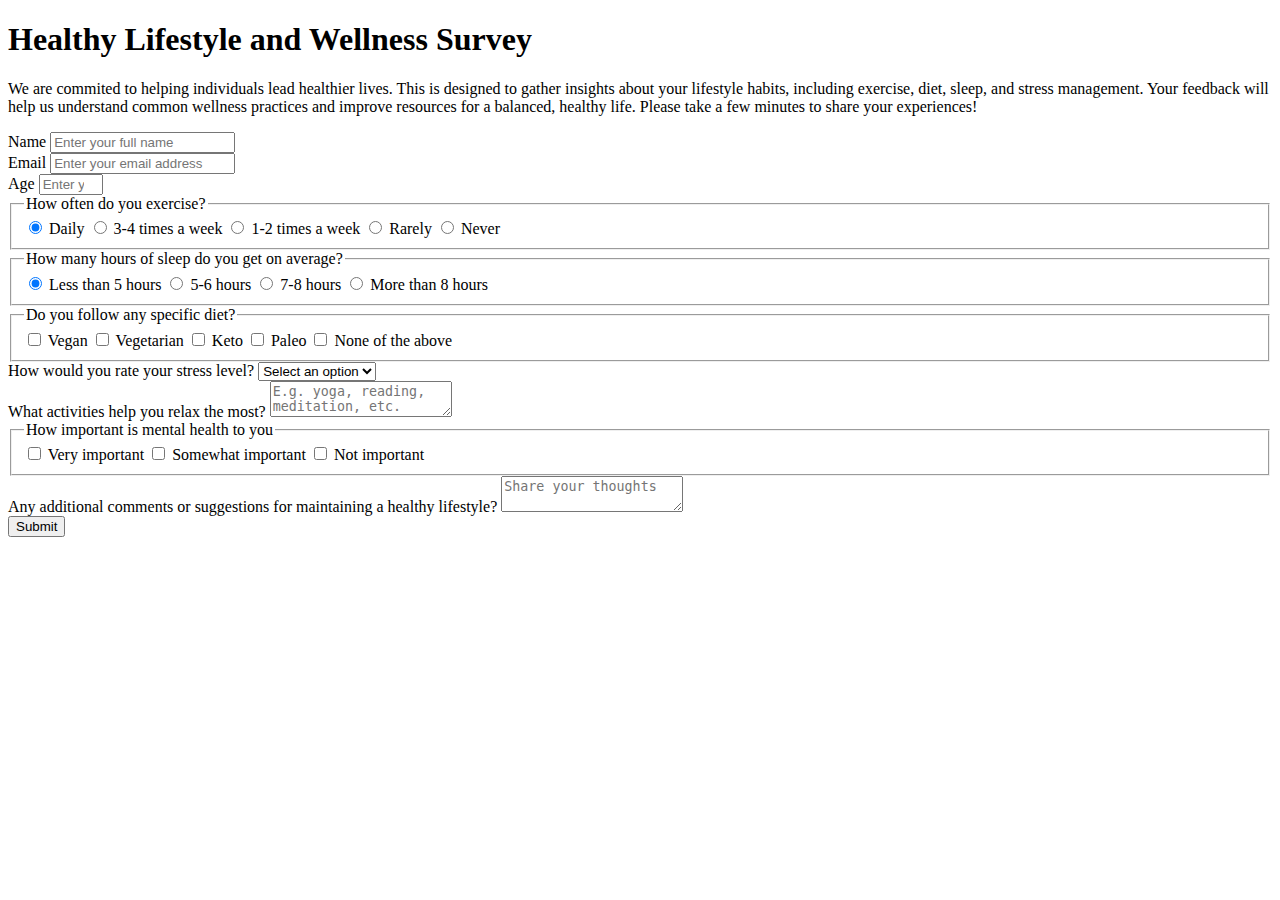
==== index.html @ 16a7bbe5 "Update and rename SurveyForm.html to index.html" ====
<!DOCTYPE html>
<html lang="en">
<head>
    <meta charset="UTF-8">
    <meta name="viewport" content="width=device-width, initial-scale=1.0">
    <title>Survey Form</title>
    <link rel="stylesheet" href="/project/FreeCodeCamp/Survey Form/SFstyle.css">
</head>
<body>
    <h1 id="title">Healthy Lifestyle and Wellness Survey</h1>
    <p id="description">We are commited to helping individuals lead healthier lives. This is designed to gather insights about your lifestyle habits, including exercise, diet, sleep, and stress management. Your feedback will help us understand common wellness practices and improve resources for a balanced, healthy life. Please take a few minutes to share your experiences!</p>
    <form id="survey-form" action="" method="post">
        <div>
            <label id="name-label" for="name">Name</label>
            <input type="text" id="name" placeholder="Enter your full name" required>
        </div>
        <div>
            <label id="email-label" for="email">Email</label>
            <input type="email" id="email" placeholder="Enter your email address" required>

        </div>
        <div>
            <label id="number-label" for="number">Age</label>
            <input type="number" id="number" placeholder="Enter your age" min="12" max="120" required>
        </div>
        <div>
            <fieldset>
                <legend>How often do you exercise?</legend>
                <label for="">
                    <input type="radio" name="exercise" value="ex1" checked> Daily
                </label>
                <label for="">
                    <input type="radio" name="exercise" value="ex2"> 3-4 times a week
                </label>
                <label for="">
                    <input type="radio" name="exercise" value="ex3"> 1-2 times a week
                </label>
                <label for="">
                    <input type="radio" name="exercise" value="ex4"> Rarely
                </label>
                <label for="">
                    <input type="radio" name="exercise" value="ex5"> Never
                </label>
            </fieldset>
        </div>
        <div>
            <fieldset>
               <legend>How many hours of sleep do you get on average?</legend>
               <label for="">
                   <input type="radio" name="sleep" value="sl1" checked> Less than 5 hours
               </label>
               <label for="">
                   <input type="radio" name="sleep" value="sl2"> 5-6 hours
               </label>
               <label for="">
                  <input type="radio" name="sleep" value="sl3"> 7-8 hours
               </label>
               <label for="">
                  <input type="radio" name="sleep" value="sl4"> More than 8 hours
               </label>
            </fieldset>
        </div>
        <div>
            <fieldset>
                <legend>Do you follow any specific diet?</legend>
                <label>
                    <input type="checkbox" value="c1"> Vegan
                </label>
                <label>
                    <input type="checkbox" value="c2"> Vegetarian
                </label>
                <label>
                    <input type="checkbox" value="c3"> Keto
                </label>
                <label>
                    <input type="checkbox" value="c4"> Paleo
                </label>
                <label>
                    <input type="checkbox" value="c5"> None of the above
                </label>
            </fieldset>
        </div>
        <div>
            <label for="dropdown">How would you rate your stress level?</label>
            <select name="" id="dropdown" required>
                <option value="0">Select an option</option>
                <option value="1">Low</option>
                <option value="2">Moderate</option>
                <option value="3">High</option>
            </select>
        </div>
        <div>
            <label for="activities">What activities help you relax the most?</label>
            <textarea id="activities" placeholder="E.g. yoga, reading, meditation, etc."></textarea>
        </div>
        <div>
            <fieldset>
                <legend>How important is mental health to you</legend>
                <label>
                    <input type="checkbox" value="m1"> Very important
                </label>
                <label>
                    <input type="checkbox" value="m2"> Somewhat important
                </label>
                <label>
                    <input type="checkbox" value="m3"> Not important
                </label>
            </fieldset>
        </div>
        <div>
            <label for="comments">Any additional comments or suggestions for maintaining a healthy lifestyle?</label>
            <textarea id="comments" placeholder="Share your thoughts"></textarea>
        </div>
        <div>
            <button type="submit" id="submit">Submit</button>
        </div>
    </form>
</body>
</html>
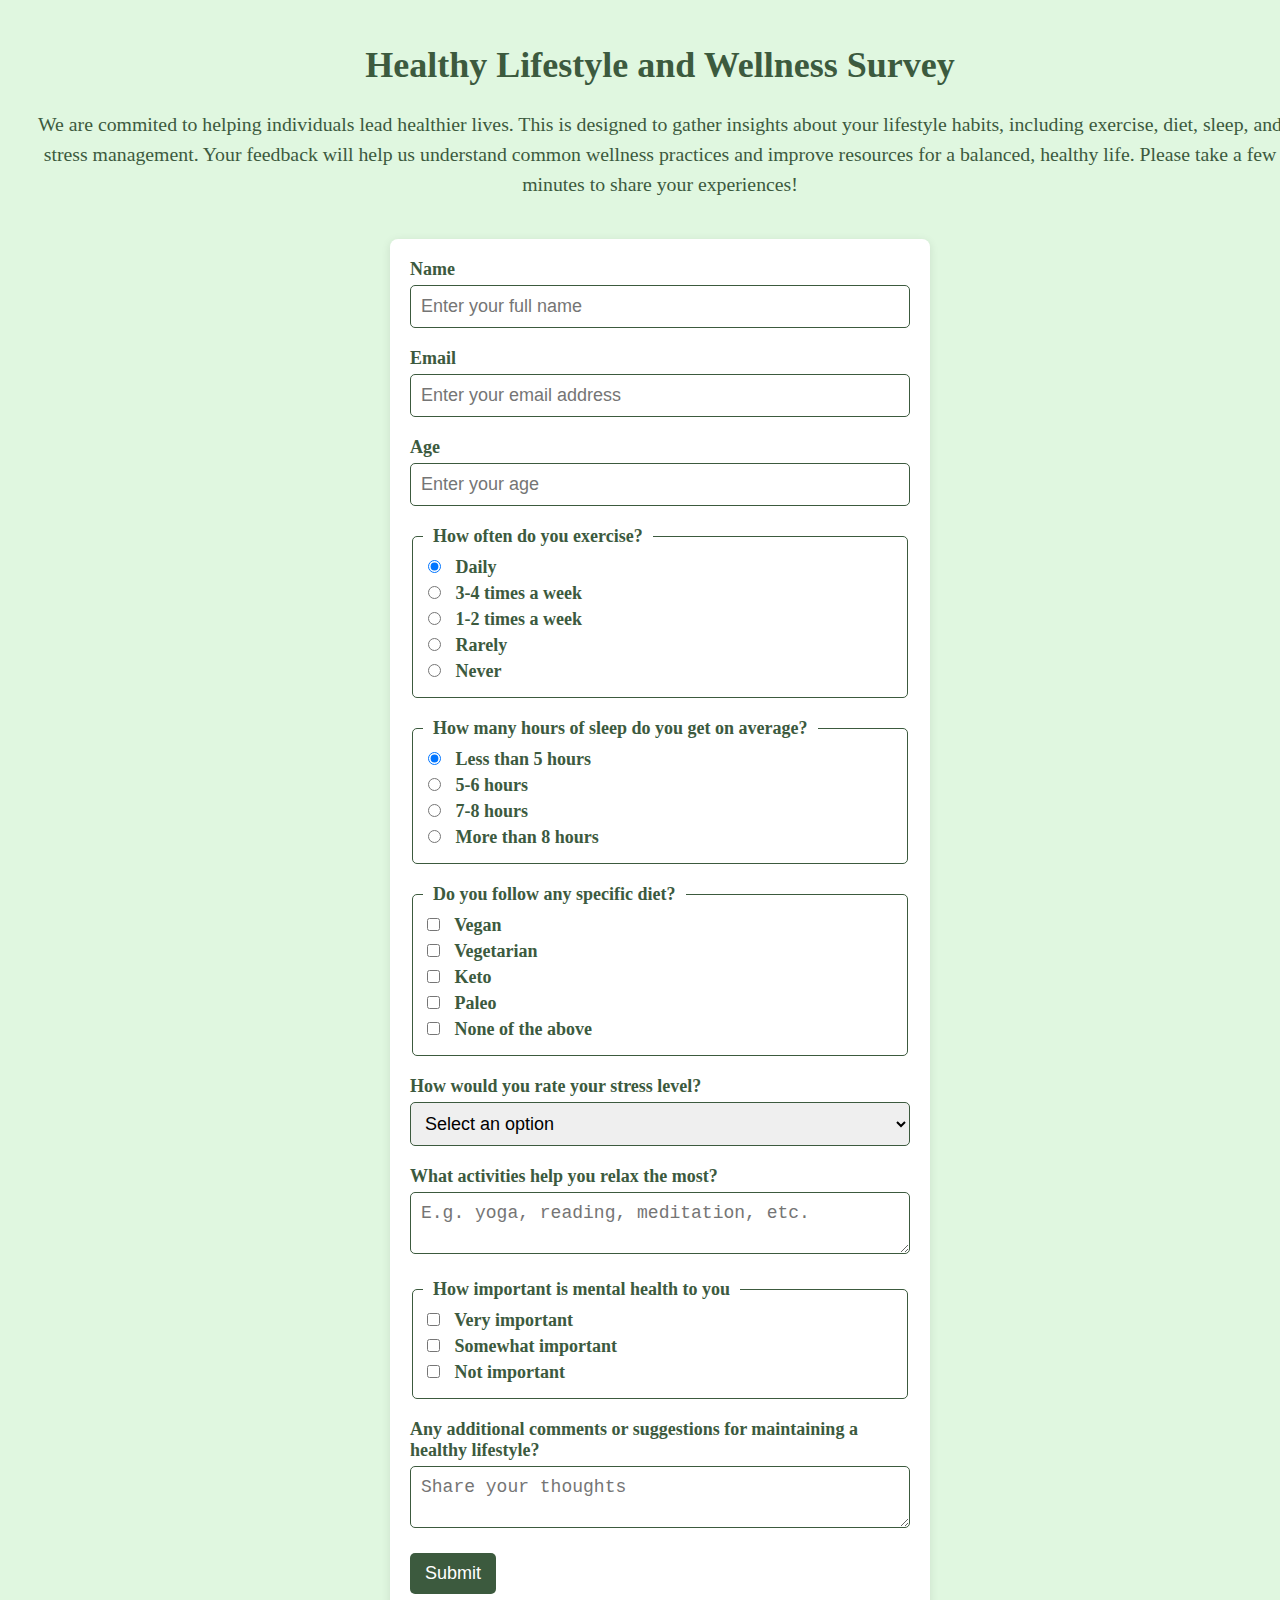
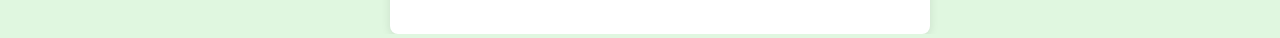
==== commit 8ce24a30: "Update index.html" ====
--- a/index.html
+++ b/index.html
@@ -4,7 +4,7 @@
     <meta charset="UTF-8">
     <meta name="viewport" content="width=device-width, initial-scale=1.0">
     <title>Survey Form</title>
-    <link rel="stylesheet" href="/project/FreeCodeCamp/Survey Form/SFstyle.css">
+    <link rel="stylesheet" href="style.css">
 </head>
 <body>
     <h1 id="title">Healthy Lifestyle and Wellness Survey</h1>
--- a/style.css
+++ b/style.css
@@ -0,0 +1,89 @@
+body {
+    width: 100%;
+    height: 100vh;
+    margin: 0;
+    padding: 20px;
+    font-family: 'Tahoma';
+    font-size: 18px;
+    font-weight: 400;
+    background-color: #e0f7e0;
+    color: #3c5a3e;
+}
+
+
+#title {
+    text-align: center;
+    font-size: 2.em;
+}
+
+#description {
+    text-align: center;
+    margin-bottom: 40px;
+    font-size: 1.1em;
+    line-height: 1.5;
+}
+
+#survey-form {
+    background-color: #ffffff;
+    border-radius: 8px;
+    padding: 20px;
+    margin: auto;
+    max-width: 500px;
+    min-width: 300px;
+    width: 60vw;
+    box-shadow: 0 2px 10px rgba(0, 0, 0, 0.1);
+}
+
+div {
+    margin-bottom: 20px;
+}
+
+label {
+    font-weight: bold;
+    display: block;
+    margin-bottom: 5px; 
+}
+
+input[type="text"],
+input[type="email"],
+input[type="number"],
+textarea,
+select {
+    width: 100%;
+    padding: 10px;
+    border: 1px solid #3c5a3e;
+    border-radius: 5px;
+    box-sizing: border-box;
+    font-size: 1em;
+}
+
+input[type="radio"],
+input[type="checkbox"] {
+    margin-right: 10px;
+}
+
+fieldset {
+    border: 1px solid #3c5a3e;
+    border-radius: 5px;
+    padding: 10px;
+}
+
+legend {
+    font-weight: bold;
+    padding: 0 10px;
+}
+
+button[type="submit"] {
+    background-color: #3c5a3e;
+    color: white;
+    border: none;
+    border-radius: 5px;
+    padding: 10px 15px;
+    font-size: 1em;
+    cursor: pointer;
+    transition: background-color 0.3s;
+}
+
+button[type="submit"]:hover {
+    background-color: #2a3b2a;
+}
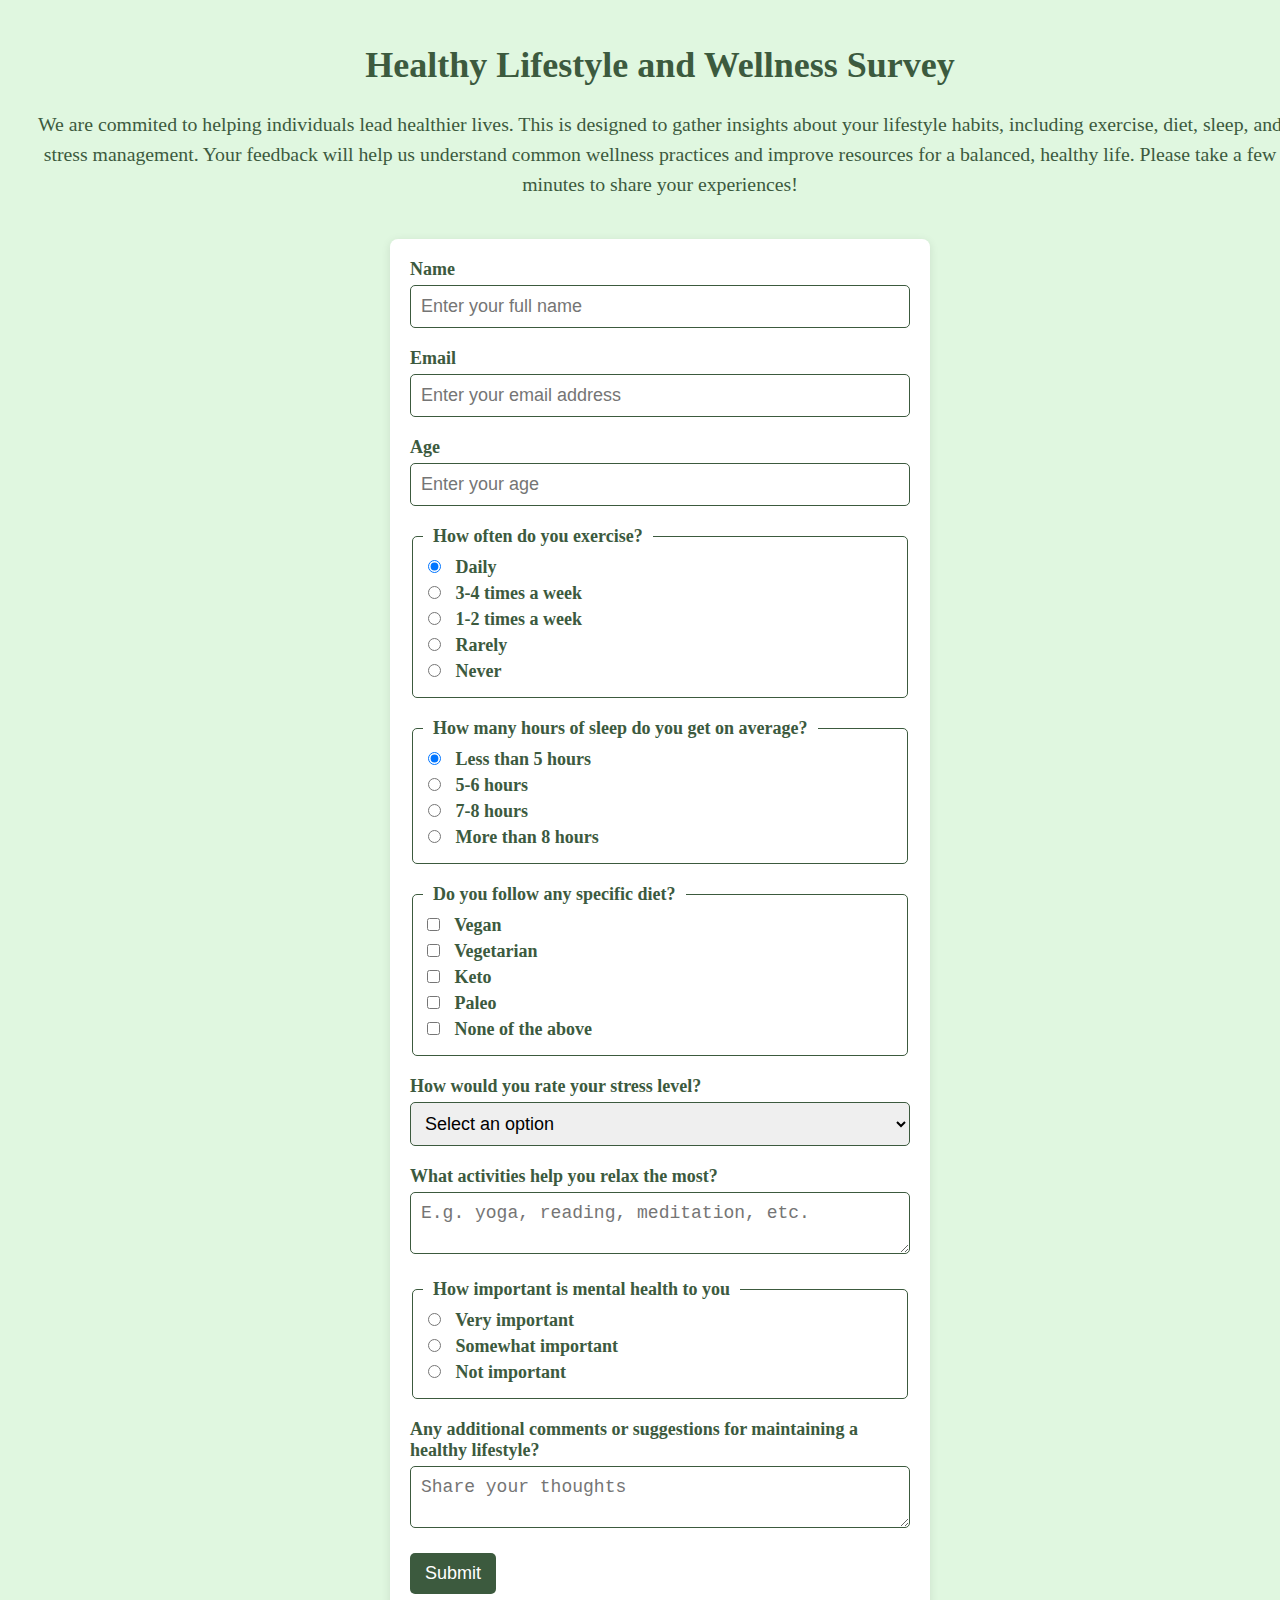
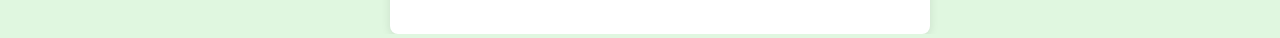
==== commit 09cc83de: "Update index.html" ====
--- a/index.html
+++ b/index.html
@@ -97,13 +97,13 @@
             <fieldset>
                 <legend>How important is mental health to you</legend>
                 <label>
-                    <input type="checkbox" value="m1"> Very important
+                    <input type="radio" value="m1"> Very important
                 </label>
                 <label>
-                    <input type="checkbox" value="m2"> Somewhat important
+                    <input type="radio" value="m2"> Somewhat important
                 </label>
                 <label>
-                    <input type="checkbox" value="m3"> Not important
+                    <input type="radio" value="m3"> Not important
                 </label>
             </fieldset>
         </div>
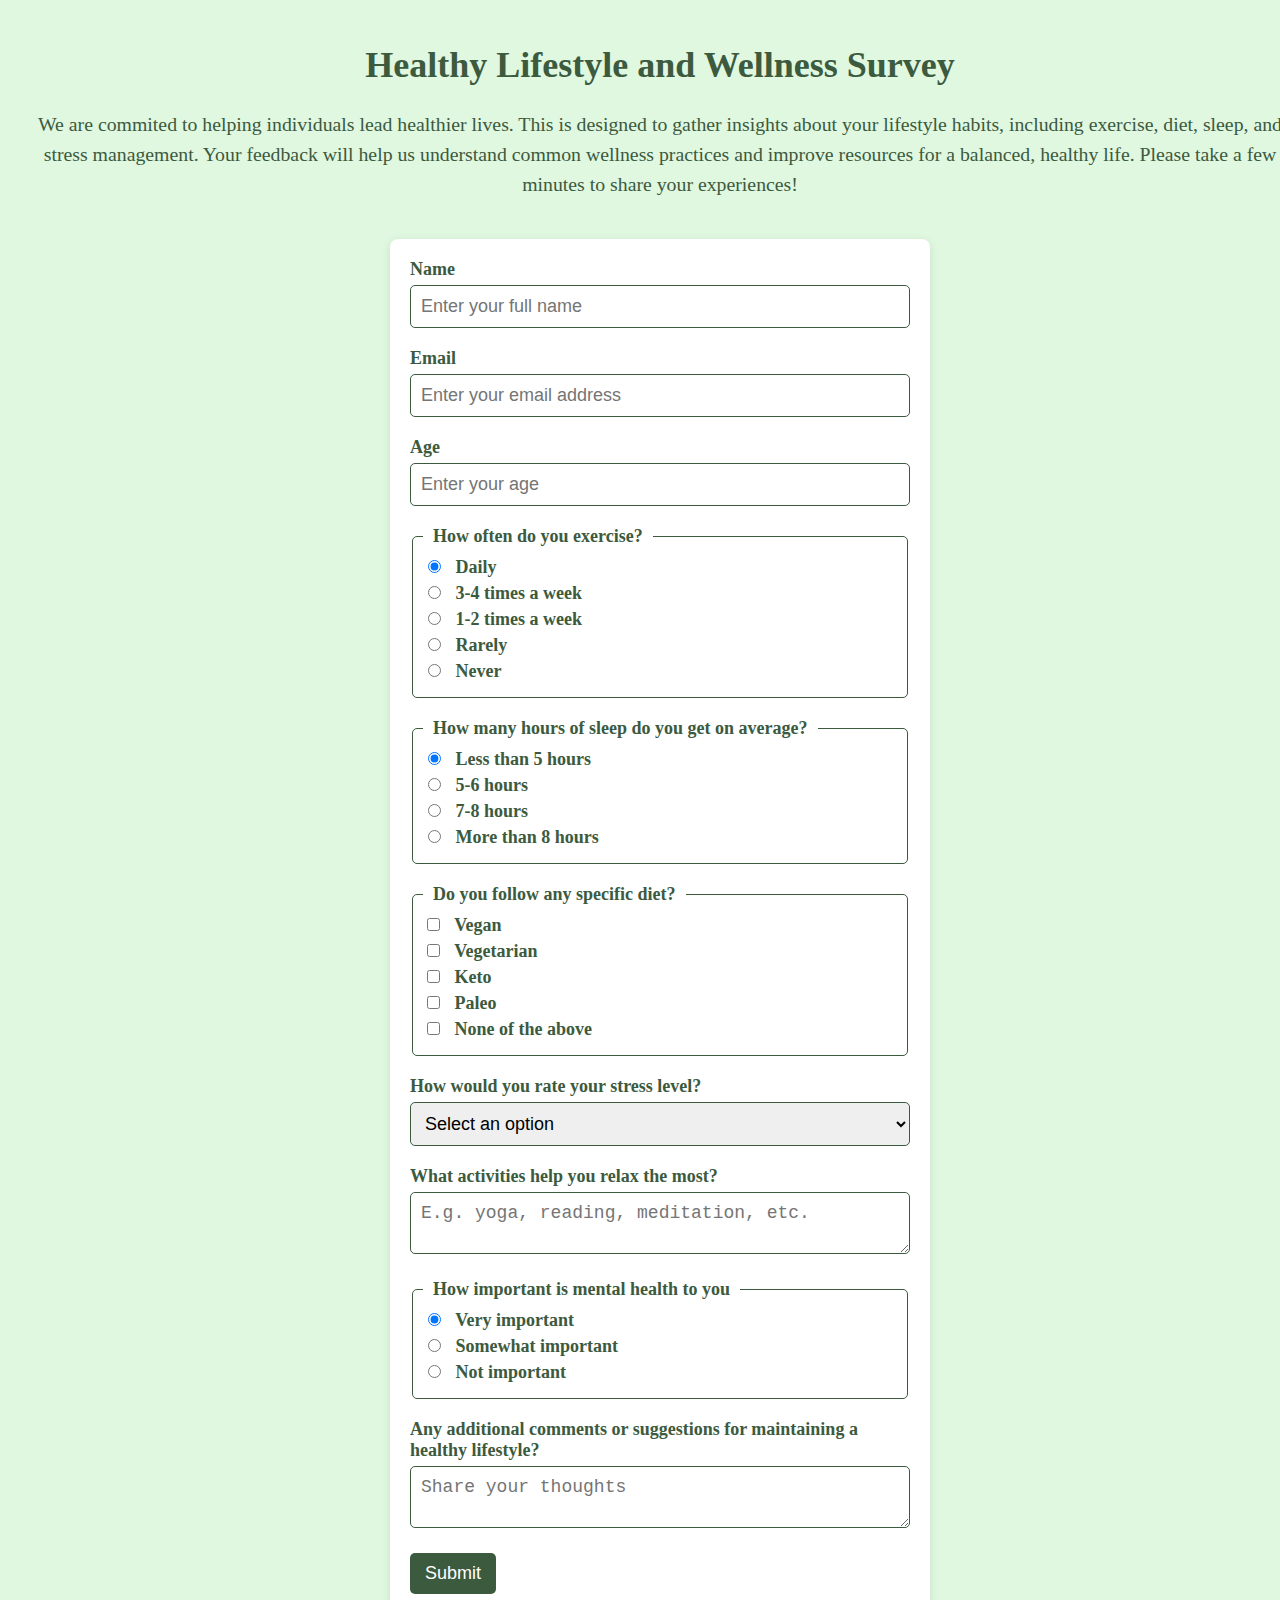
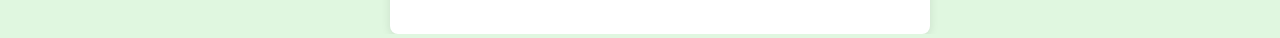
==== commit f8ea1ada: "Update index.html" ====
--- a/index.html
+++ b/index.html
@@ -96,14 +96,14 @@
         <div>
             <fieldset>
                 <legend>How important is mental health to you</legend>
-                <label>
-                    <input type="radio" value="m1"> Very important
+               <label>
+                    <input type="radio" name="mental-health" value="m1" checked> Very important
                 </label>
                 <label>
-                    <input type="radio" value="m2"> Somewhat important
+                    <input type="radio" name="mental-health" value="m2"> Somewhat important
                 </label>
                 <label>
-                    <input type="radio" value="m3"> Not important
+                    <input type="radio" name="mental-health" value="m3"> Not important
                 </label>
             </fieldset>
         </div>
